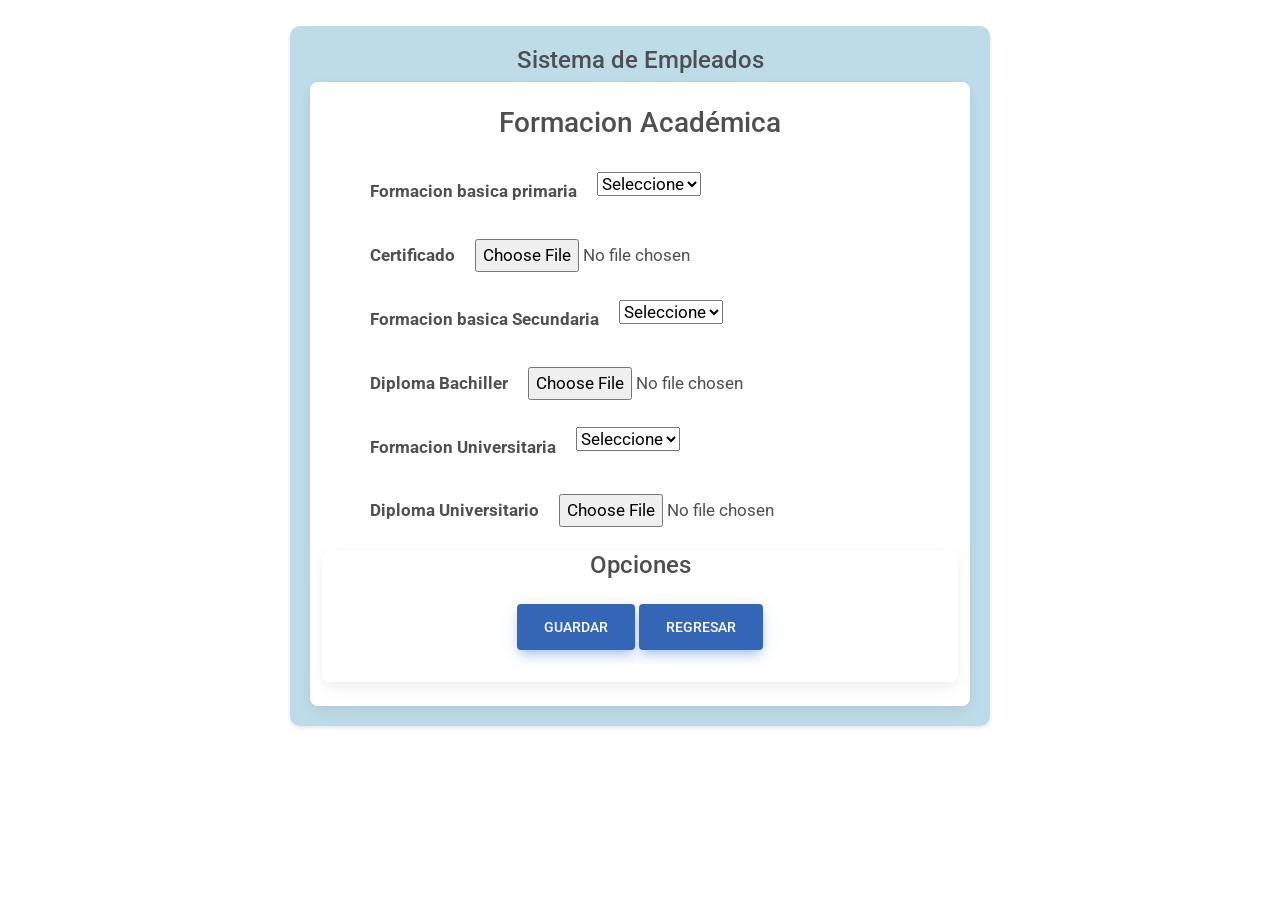
==== Opcion1.html @ c6060c4d "opcion 2 @lucho" ====
<!DOCTYPE html>
<html lang="en">
  <head>
    <meta charset="UTF-8" />
    <meta name="viewport" content="width=device-width, initial-scale=1, shrink-to-fit=no" />
    <meta http-equiv="x-ua-compatible" content="ie=edge" />
    <title>Opcion 1</title>
    <!-- MDB icon -->
    <link rel="icon" href="img/mdb-favicon.ico" type="image/x-icon" />
    <!-- Font Awesome -->
    <link
      rel="stylesheet"
      href="https://cdnjs.cloudflare.com/ajax/libs/font-awesome/6.0.0/css/all.min.css"
    />
    <!-- Google Fonts Roboto -->
    <link
      rel="stylesheet"
      href="https://fonts.googleapis.com/css2?family=Roboto:wght@300;400;500;700;900&display=swap"
    />
    <!-- MDB -->
    <link rel="stylesheet" href="css/mdb.min.css" />
    <link rel="stylesheet" href="css/style.css">
  </head>
  <body>
    <br>
    <div class="area container">
      <h4 align="center">Sistema de Empleados</h4>
      <div class="card">
        <div class="card-body">
          <div class="row">
            <h3 align="center">Formacion Académica </h3>
            <!--***********************************-->
            <div class="col-sm-12">
              <div class="container-fluid">
                <div class="card-body tamaño">
                      <!--Muestra los imput-->
                      
                      <div class="form-group">
                        <label for="exampleFormControlSelect1">Formacion basica primaria</label>
                        <select class="custom-select custom-select-lg mb-3">
                          <option selected>Seleccione </option>
                          <option value="1">Si</option>
                          <option value="2">No</option> 
                        </select>
                      </div>
                      <br>
                      <form>
                        <div class="form-group">
                          <label for="exampleFormControlFile1">Certificado</label>
                          <input type="file" class="form-control-file" id="bachillerato">
                        </div>
                      </form>
                      <br>
                      <div class="form-group">
                        <label for="exampleFormControlSelect1">Formacion basica Secundaria</label>
                        <select class="custom-select custom-select-lg mb-3">
                          <option selected>Seleccione </option>
                          <option value="1">Si</option>
                          <option value="2">No</option> 
                        </select>
                      </div>
                      <br>
                      <form>
                        <div class="form-group">
                          <label for="exampleFormControlFile1">Diploma Bachiller</label>
                          <input type="file" class="form-control-file" id="exampleFormControlFile1">
                        </div>
                      </form>
                      <br>
                      <div class="form-group">
                        <label for="exampleFormControlSelect1">Formacion Universitaria</label>
                        <select class="custom-select custom-select-lg mb-3">
                          <option selected>Seleccione </option>
                          <option value="1">Si</option>
                          <option value="2">No</option> 
                        </select>
                      </div>
                      <br>
                      <form>
                        <div class="form-group">
                          <label for="exampleFormControlFile1">Diploma Universitario</label>
                          <input type="file" class="form-control-file" id="exampleFormControlFile1">
                        </div>
                      </form>

                      
                </div>
              </div>
            </div>
            <!--***********************************-->
            
          <!--***********************************-->
          <br>
          
          <!--***********************************-->
          <br>
         
          <br>

          <div class="card">
            <h4 align="center">Opciones</p>
            <div class="card-body tamaño" align="center">
              <p>
                <a href="#" class="btn btn-primary btn-lg active" role="button" aria-pressed="true">Guardar</a>
                <a href="index.html" class="btn btn-primary btn-lg active" role="button" aria-pressed="true">Regresar</a>
                 
              </p>
            </div>
          </div>

        

        </div>
      </div>
    </div>

    

    <!-- MDB -->
    <script type="text/javascript" src="js/mdb.min.js"></script>
    <!-- Custom scripts -->
    <script type="text/javascript"></script>
  </body>
</html>
---- css/style.css ----
.area {
    width: 700px; /* Tamaño específico de la tarjeta */
    background-color: #bedce7;
    padding: 20px;
    border-radius: 10px;
    box-shadow: 0 2px 4px rgba(0, 0, 0, 0.1);
  }

  .area h3 {
    margin-top: 0;
  }

  .area p {
    margin-bottom: 0;
  }
  #cardsecundario {
    background-color: rgb(255, 255, 255);
  }

  /* Tamaño de imput */
  #nombre, #apellido{
    width: 250px; 
  }
  #sexo {
    width: 50px; 
  }
  #nacimiento, #ingreso{
    width: 120px; 
  }


  /*Escritura en una sola linea */
  .form-group {
    display: flex;
    align-items: center;
  }
  .form-group label {
    margin-right: 20px;
  }
  .form-group button{  
    height: 25px;
    font-size: 10px;
  }


  /*Ajustar el tamaño de la imagen*/
  .card-body img {
    width: 100%; /* Hace que la imagen ocupe el 100% del ancho del card */
    height: auto; /* Permite que la altura se ajuste automáticamente según el aspecto de la imagen */
    display: block; /* Elimina cualquier espacio adicional debajo de la imagen */
  }

  /* Ajuste de tamaños de letra */
  .tamaño{
    font-size: 17px;
    font-weight: bold;
  }

  .btn:hover {
    background-color: rgb(85, 224, 224); /* Cambia el color de fondo al gris al pasar el mouse por encima */
  }

  .form-control {
    height: 25px; /* Ajusta la altura según tus necesidades */
  }
  .form-control[type="date"] {
    font-size: 13px; /* Ajusta el tamaño de la letra según tus necesidades */
    font-family: Arial, sans-serif; /* Ajusta la fuente según tus necesidades */
  }

  .form-control [type="select"] {
    font-size: 10px; /* Ajusta el tamaño de la letra según tus necesidades */
    font-family: Arial, sans-serif; /* Ajusta la fuente según tus necesidades */
    
  }
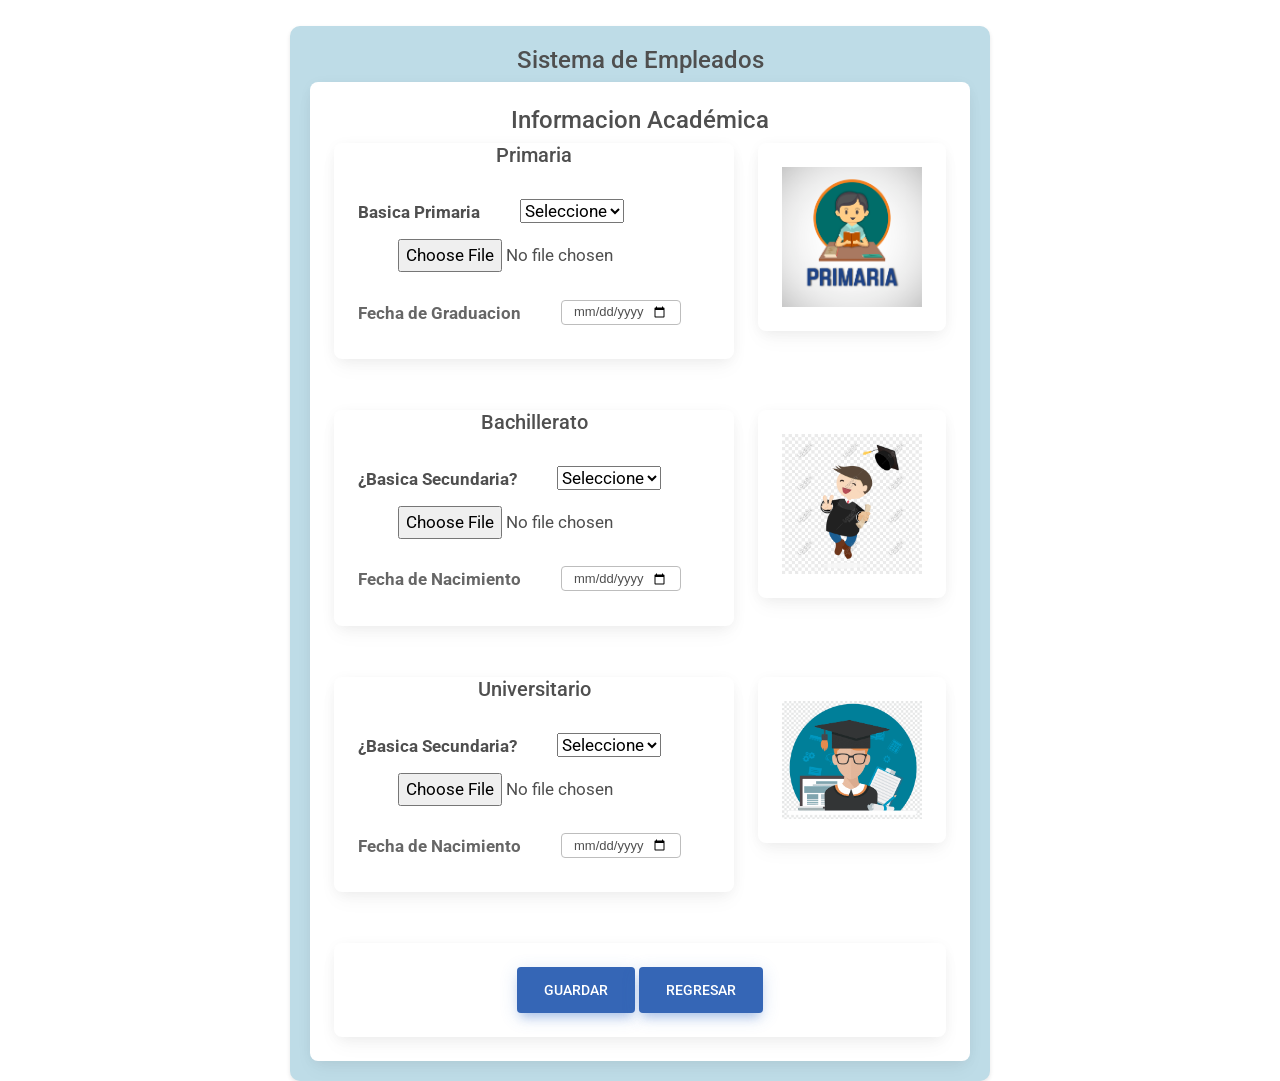
==== commit bc172ae2: "opcion 1 diseño de interfaz  @lucho" ====
--- a/Opcion1.html
+++ b/Opcion1.html
@@ -22,85 +22,135 @@
     <link rel="stylesheet" href="css/style.css">
   </head>
   <body>
+ 
     <br>
     <div class="area container">
       <h4 align="center">Sistema de Empleados</h4>
       <div class="card">
         <div class="card-body">
           <div class="row">
-            <h3 align="center">Formacion Académica </h3>
-            <!--***********************************-->
-            <div class="col-sm-12">
-              <div class="container-fluid">
+            <h4 align="center">Informacion Académica </h4>
+            <div class="col-sm-8">             
+              <div class="card">
+                <h5 align="center">Primaria </h5>
                 <div class="card-body tamaño">
-                      <!--Muestra los imput-->
-                      
                       <div class="form-group">
-                        <label for="exampleFormControlSelect1">Formacion basica primaria</label>
+                        <label for="exampleFormControlSelect1">Basica Primaria</label>
                         <select class="custom-select custom-select-lg mb-3">
                           <option selected>Seleccione </option>
                           <option value="1">Si</option>
                           <option value="2">No</option> 
                         </select>
                       </div>
-                      <br>
-                      <form>
                         <div class="form-group">
-                          <label for="exampleFormControlFile1">Certificado</label>
-                          <input type="file" class="form-control-file" id="bachillerato">
-                        </div>
-                      </form>
+                        <label for="exampleFormControlFile1"></label>
+                        <input type="file" class="form-control-file" id="exampleFormControlFile1">
+                      </div>
                       <br>
                       <div class="form-group">
-                        <label for="exampleFormControlSelect1">Formacion basica Secundaria</label>
+                        <label class="form-label">Fecha de Graduacion</label>
+                        <input type="date" id="nacimiento" class="form-control custom-input " />
+                      </div>
+                      
+                     
+                </div>
+              </div>
+            </div>
+            <div class="col-sm-4">
+              <div class="card">
+                <div class="card-body">
+                  <img src="img/Icono-Primaria_Mesa-de-trabajo-1.jpg" alt="">
+                </div>
+              </div>
+            </div>
+          </div>
+          <!--***********************************-->
+          <div class="row">
+          
+            <div class="col-sm-8"> 
+              <br>  
+              <br>          
+              <div class="card">
+                <h5 align="center">Bachillerato </h5>
+                <div class="card-body tamaño">
+                      <div class="form-group">
+                        <label for="exampleFormControlSelect1">¿Basica Secundaria?</label>
                         <select class="custom-select custom-select-lg mb-3">
                           <option selected>Seleccione </option>
                           <option value="1">Si</option>
                           <option value="2">No</option> 
                         </select>
                       </div>
-                      <br>
-                      <form>
-                        <div class="form-group">
-                          <label for="exampleFormControlFile1">Diploma Bachiller</label>
-                          <input type="file" class="form-control-file" id="exampleFormControlFile1">
-                        </div>
-                      </form>
+                        <div class="form-group"  >
+                        <label for="exampleFormControlFile1"></label>
+                        <input type="file" class="form-control-file" id="exampleFormControlFile1">
+                      </div>
                       <br>
                       <div class="form-group">
-                        <label for="exampleFormControlSelect1">Formacion Universitaria</label>
+                        <label class="form-label">Fecha de Nacimiento</label>
+                        <input type="date" id="nacimiento" class="form-control custom-input " />
+                      </div>
+                      
+                     
+                </div>
+              </div>
+            </div>
+            <div class="col-sm-4">
+              <br>
+              <br>
+              
+              <div class="card">
+                <div class="card-body">
+                  <img src="img/1cd89105aff262eeaf6dae60607762f7.png_wh860.png" alt="">
+                </div>
+              </div>
+            </div>
+          </div>
+          <!--***********************************-->
+          <div class="row">
+          
+            <div class="col-sm-8"> 
+              <br> 
+              <br>           
+              <div class="card">
+                <h5 align="center">Universitario </h5>
+                <div class="card-body tamaño">
+                      <div class="form-group">
+                        <label for="exampleFormControlSelect1">¿Basica Secundaria?</label>
                         <select class="custom-select custom-select-lg mb-3">
                           <option selected>Seleccione </option>
                           <option value="1">Si</option>
                           <option value="2">No</option> 
                         </select>
                       </div>
+                        <div class="form-group"  >
+                        <label for="exampleFormControlFile1"></label>
+                        <input type="file" class="form-control-file" id="exampleFormControlFile1">
+                      </div>
                       <br>
-                      <form>
-                        <div class="form-group">
-                          <label for="exampleFormControlFile1">Diploma Universitario</label>
-                          <input type="file" class="form-control-file" id="exampleFormControlFile1">
-                        </div>
-                      </form>
-
+                      <div class="form-group">
+                        <label class="form-label">Fecha de Nacimiento</label>
+                        <input type="date" id="nacimiento" class="form-control custom-input " />
+                      </div>
                       
+                     
                 </div>
               </div>
             </div>
-            <!--***********************************-->
-            
-          <!--***********************************-->
-          <br>
-          
-          <!--***********************************-->
-          <br>
-         
-          <br>
-
-          <div class="card">
-            <h4 align="center">Opciones</p>
+            <div class="col-sm-4">
+              <br> <br>
+              <div class="card">
+                <div class="card-body">
+                  <img src="img/universidad.png" alt="">
+                </div>
+              </div>
+            </div>
+          </div>
+           <!-- Fin informacion academica  -->
+            <br><br>
+           <div class="card">   
             <div class="card-body tamaño" align="center">
-              <p>
+              <p> 
                 <a href="#" class="btn btn-primary btn-lg active" role="button" aria-pressed="true">Guardar</a>
                 <a href="index.html" class="btn btn-primary btn-lg active" role="button" aria-pressed="true">Regresar</a>
                  
@@ -108,12 +158,9 @@
             </div>
           </div>
 
-        
-
         </div>
       </div>
     </div>
-
     
 
     <!-- MDB -->
--- a/css/style.css
+++ b/css/style.css
@@ -32,10 +32,10 @@
   /*Escritura en una sola linea */
   .form-group {
     display: flex;
-    align-items: center;
+    align-items: rigth;
   }
   .form-group label {
-    margin-right: 20px;
+    margin-right: 40px;
   }
   .form-group button{  
     height: 25px;
@@ -57,7 +57,7 @@
   }
 
   .btn:hover {
-    background-color: rgb(85, 224, 224); /* Cambia el color de fondo al gris al pasar el mouse por encima */
+    background-color: rgb(30, 233, 233); /* Cambia el color de fondo al gris al pasar el mouse por encima */
   }
 
   .form-control {
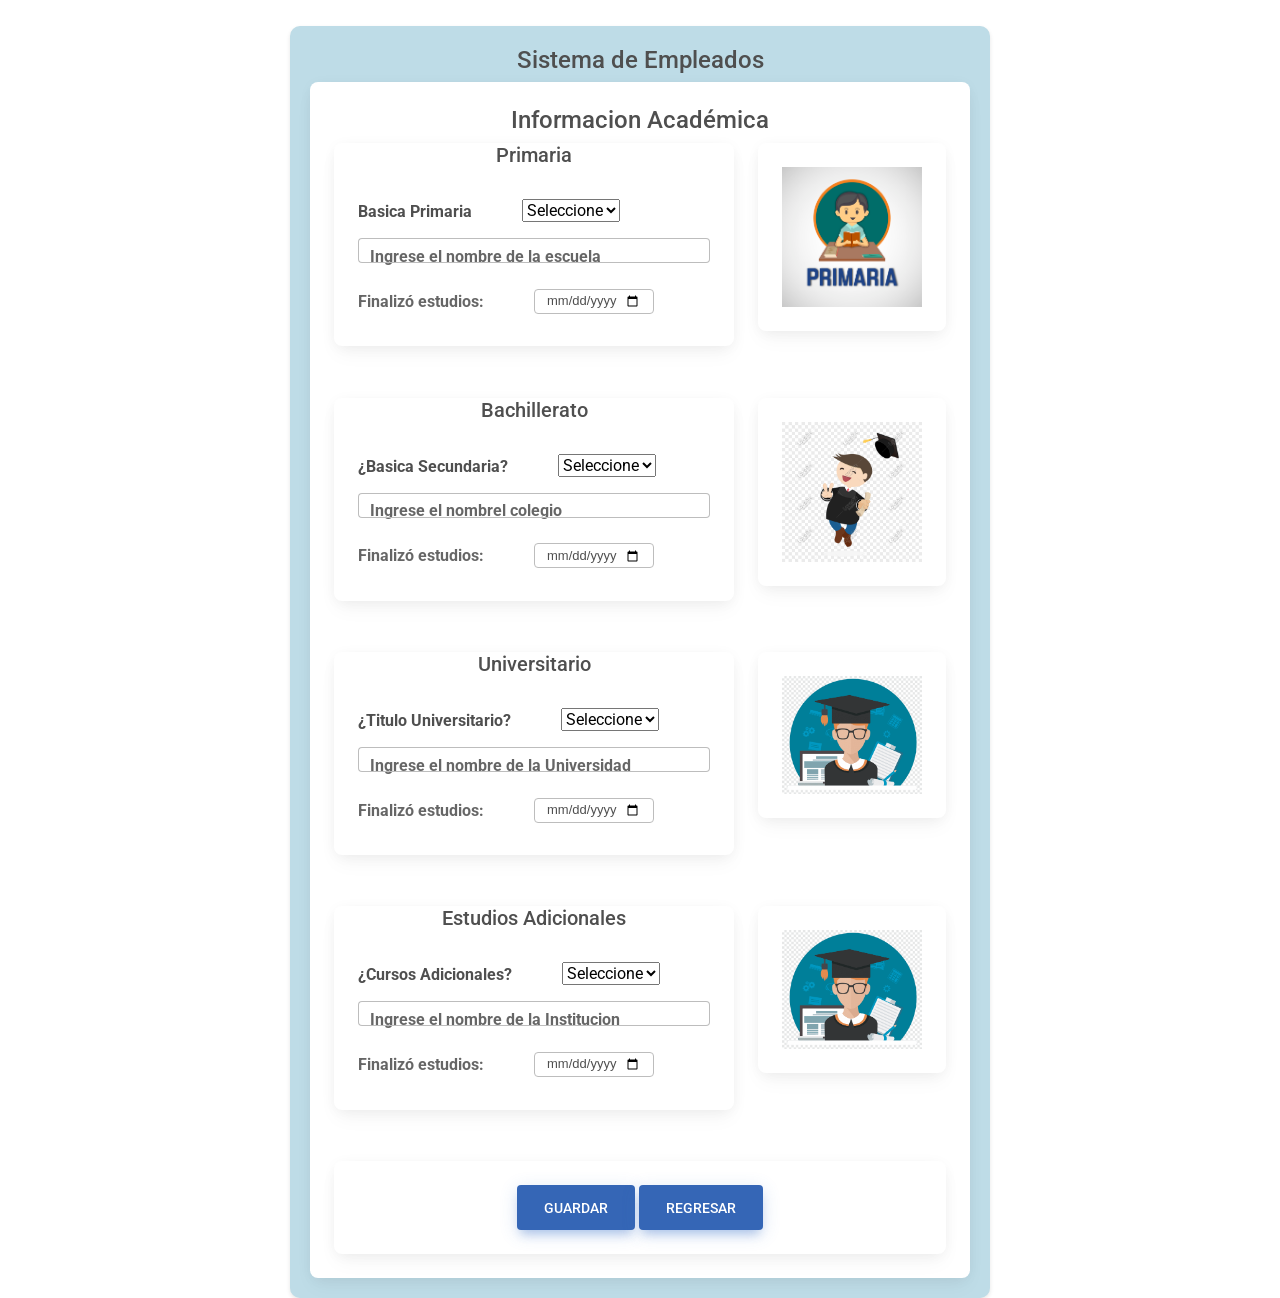
==== commit 971cf4b1: "opcion 2 juego raya  @lucho" ====
--- a/Opcion1.html
+++ b/Opcion1.html
@@ -24,14 +24,14 @@
   <body>
  
     <br>
-    <div class="area container">
+    <div class="area container" >
       <h4 align="center">Sistema de Empleados</h4>
       <div class="card">
         <div class="card-body">
           <div class="row">
             <h4 align="center">Informacion Académica </h4>
-            <div class="col-sm-8">             
-              <div class="card">
+            <div class="col-sm-8" >             
+              <div class="card" >
                 <h5 align="center">Primaria </h5>
                 <div class="card-body tamaño">
                       <div class="form-group">
@@ -42,13 +42,13 @@
                           <option value="2">No</option> 
                         </select>
                       </div>
-                        <div class="form-group">
-                        <label for="exampleFormControlFile1"></label>
-                        <input type="file" class="form-control-file" id="exampleFormControlFile1">
-                      </div>
-                      <br>
-                      <div class="form-group">
-                        <label class="form-label">Fecha de Graduacion</label>
+                      <div class="form-outline">                       
+                        <input type="text" id="typeText" class="form-control" />                       
+                        <label class="form-label" for="typeText">Ingrese el nombre de la escuela</label>
+                      </div>
+                      <br>
+                      <div class="form-group">
+                        <label class="form-label">Finalizó estudios:</label>
                         <input type="date" id="nacimiento" class="form-control custom-input " />
                       </div>
                       
@@ -81,13 +81,13 @@
                           <option value="2">No</option> 
                         </select>
                       </div>
-                        <div class="form-group"  >
-                        <label for="exampleFormControlFile1"></label>
-                        <input type="file" class="form-control-file" id="exampleFormControlFile1">
-                      </div>
-                      <br>
-                      <div class="form-group">
-                        <label class="form-label">Fecha de Nacimiento</label>
+                      <div class="form-outline">                       
+                        <input type="text" id="typeText" class="form-control" />                       
+                        <label class="form-label" for="typeText">Ingrese el nombrel colegio</label>
+                      </div>
+                      <br>
+                      <div class="form-group">
+                        <label class="form-label">Finalizó estudios:</label>
                         <input type="date" id="nacimiento" class="form-control custom-input " />
                       </div>
                       
@@ -116,20 +116,61 @@
                 <h5 align="center">Universitario </h5>
                 <div class="card-body tamaño">
                       <div class="form-group">
-                        <label for="exampleFormControlSelect1">¿Basica Secundaria?</label>
-                        <select class="custom-select custom-select-lg mb-3">
-                          <option selected>Seleccione </option>
-                          <option value="1">Si</option>
-                          <option value="2">No</option> 
-                        </select>
-                      </div>
-                        <div class="form-group"  >
-                        <label for="exampleFormControlFile1"></label>
-                        <input type="file" class="form-control-file" id="exampleFormControlFile1">
-                      </div>
-                      <br>
-                      <div class="form-group">
-                        <label class="form-label">Fecha de Nacimiento</label>
+                        <label for="exampleFormControlSelect1">¿Titulo Universitario?</label>
+                        <select class="custom-select custom-select-lg mb-3">
+                          <option selected>Seleccione </option>
+                          <option value="1">Si</option>
+                          <option value="2">No</option> 
+                        </select>
+                      </div>
+                      <div class="form-outline">                       
+                        <input type="text" id="typeText" class="form-control" />                       
+                        <label class="form-label" for="typeText">Ingrese el nombre de la Universidad</label>
+                      </div>
+                      <br>
+                      <div class="form-group">
+                        <label class="form-label">Finalizó estudios:</label>
+                        <input type="date" id="nacimiento" class="form-control custom-input " />
+                      </div>
+                      
+                     
+                </div>
+              </div>
+            </div>
+            <div class="col-sm-4">
+              <br> <br>
+              <div class="card">
+                <div class="card-body">
+                  <img src="img/universidad.png" alt="">
+                </div>
+              </div>
+            </div>
+          </div>
+
+          <!--***********************************-->
+          <div class="row">
+          
+            <div class="col-sm-8"> 
+              <br> 
+              <br>           
+              <div class="card">
+                <h5 align="center">Estudios Adicionales </h5>
+                <div class="card-body tamaño">
+                      <div class="form-group">
+                        <label for="exampleFormControlSelect1">¿Cursos Adicionales?</label>
+                        <select class="custom-select custom-select-lg mb-3">
+                          <option selected>Seleccione </option>
+                          <option value="1">Si</option>
+                          <option value="2">No</option> 
+                        </select>
+                      </div>
+                      <div class="form-outline">                       
+                        <input type="text" id="typeText" class="form-control" />                       
+                        <label class="form-label" for="typeText">Ingrese el nombre de la Institucion</label>
+                      </div>
+                      <br>
+                      <div class="form-group">
+                        <label class="form-label">Finalizó estudios:</label>
                         <input type="date" id="nacimiento" class="form-control custom-input " />
                       </div>
                       
--- a/css/style.css
+++ b/css/style.css
@@ -35,7 +35,7 @@
     align-items: rigth;
   }
   .form-group label {
-    margin-right: 40px;
+    margin-right: 50px;
   }
   .form-group button{  
     height: 25px;
@@ -52,7 +52,7 @@
 
   /* Ajuste de tamaños de letra */
   .tamaño{
-    font-size: 17px;
+    font-size: 16px;
     font-weight: bold;
   }
 
@@ -73,3 +73,4 @@
     font-family: Arial, sans-serif; /* Ajusta la fuente según tus necesidades */
     
   }
+  
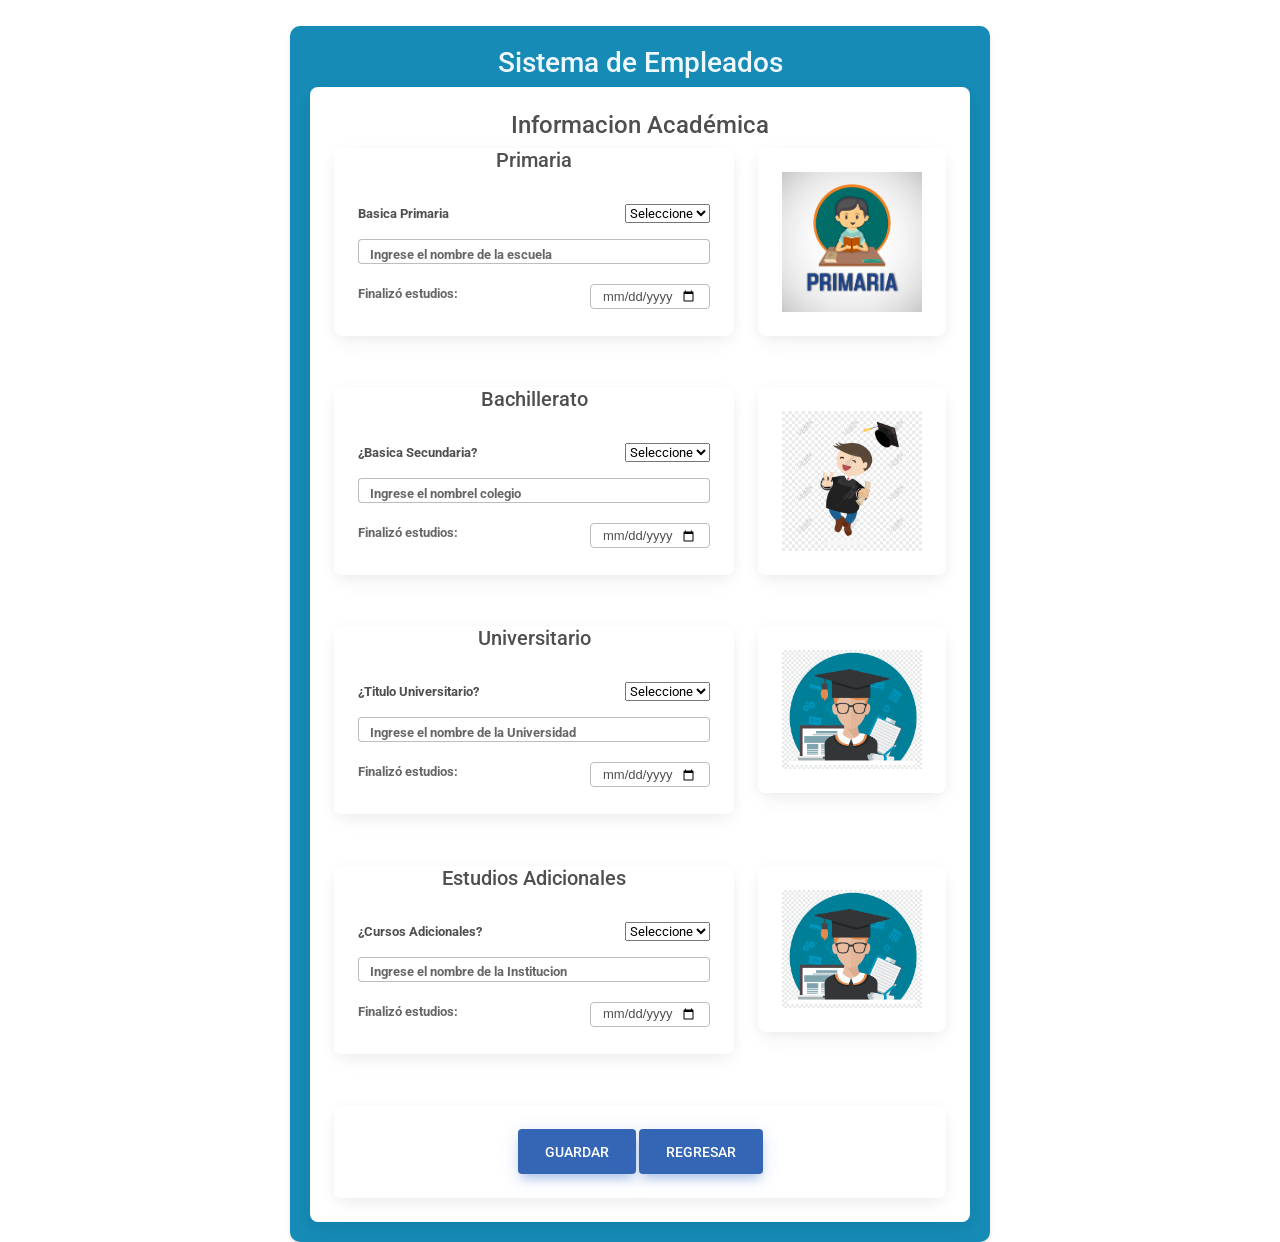
==== commit 42a02796: "Agregacion de Estilo y Diseño @nixon" ====
--- a/Opcion1.html
+++ b/Opcion1.html
@@ -4,9 +4,9 @@
     <meta charset="UTF-8" />
     <meta name="viewport" content="width=device-width, initial-scale=1, shrink-to-fit=no" />
     <meta http-equiv="x-ua-compatible" content="ie=edge" />
-    <title>Opcion 1</title>
+    <title>Estudios Adicionales</title>
     <!-- MDB icon -->
-    <link rel="icon" href="img/mdb-favicon.ico" type="image/x-icon" />
+    <link rel="icon" href="https://img.freepik.com/vector-premium/icono-circulo-usuario-anonimo-ilustracion-vector-estilo-plano-sombra_520826-1931.jpg" type="image/x-icon" />
     <!-- Font Awesome -->
     <link
       rel="stylesheet"
@@ -25,7 +25,7 @@
  
     <br>
     <div class="area container" >
-      <h4 align="center">Sistema de Empleados</h4>
+      <h3 align="center">Sistema de Empleados</h3>
       <div class="card">
         <div class="card-body">
           <div class="row">
--- a/css/style.css
+++ b/css/style.css
@@ -1,6 +1,6 @@
 .area {
     width: 700px; /* Tamaño específico de la tarjeta */
-    background-color: #bedce7;
+    background-color: #168bb5;
     padding: 20px;
     border-radius: 10px;
     box-shadow: 0 2px 4px rgba(0, 0, 0, 0.1);
@@ -8,16 +8,23 @@
 
   .area h3 {
     margin-top: 0;
+    color: aliceblue;
   }
 
   .area p {
     margin-bottom: 0;
   }
-  #cardsecundario {
-    background-color: rgb(255, 255, 255);
+  
+  body {
+    background-image: url("https://periodico.udenar.edu.co/wp-content/uploads/2020/07/estudiantes-udenar-ipiales-.jpeg");
+    background-repeat: no-repeat;
+    background-size: cover;
+  }
+  .areaDos{
+    background-color: #deeaee;
   }
 
-  /* Tamaño de imput */
+  /* Tamaño de imput largo */
   #nombre, #apellido{
     width: 250px; 
   }
@@ -29,18 +36,7 @@
   }
 
 
-  /*Escritura en una sola linea */
-  .form-group {
-    display: flex;
-    align-items: rigth;
-  }
-  .form-group label {
-    margin-right: 50px;
-  }
-  .form-group button{  
-    height: 25px;
-    font-size: 10px;
-  }
+  
 
 
   /*Ajustar el tamaño de la imagen*/
@@ -50,27 +46,78 @@
     display: block; /* Elimina cualquier espacio adicional debajo de la imagen */
   }
 
-  /* Ajuste de tamaños de letra */
+
+  /* Ajuste de tamaños de letra general */
   .tamaño{
-    font-size: 16px;
+    font-size: 12.5px;
     font-weight: bold;
   }
-
-  .btn:hover {
-    background-color: rgb(30, 233, 233); /* Cambia el color de fondo al gris al pasar el mouse por encima */
-  }
-
-  .form-control {
-    height: 25px; /* Ajusta la altura según tus necesidades */
+  #nombre,#apellido,#salario{/*ajuste de tamaño letra interna imput*/
+    font-size: 13px;
   }
   .form-control[type="date"] {
     font-size: 13px; /* Ajusta el tamaño de la letra según tus necesidades */
     font-family: Arial, sans-serif; /* Ajusta la fuente según tus necesidades */
   }
-
   .form-control [type="select"] {
     font-size: 10px; /* Ajusta el tamaño de la letra según tus necesidades */
     font-family: Arial, sans-serif; /* Ajusta la fuente según tus necesidades */
     
   }
+
+  /* EFECTOS */
+  .btn:hover {
+    background-color: rgb(17, 155, 155); /* Cambia el color de fondo al gris al pasar el mouse por encima */
+  }
+
   
+  /*AJUSTES DE IMPUT*/
+  .form-control {
+    height: 25px; /* Ajusta la altura según tus necesidades */
+  }
+  .form-group {/*Escritura en una sola linea */
+    display: flex;
+    align-items: rigth;
+  }
+  .form-group label { /*ajuste de espacio entre label e input*/
+    margin-right: auto;
+  }
+  #mostraredad,#mostrarantiguedad,#mostrarprestaciones{/*Ajustar el tamaño del imput de Calculos*/
+    width: 250px;
+    text-align: left;
+  }
+ 
+
+
+  /*BOTONES*/
+  .form-group button{ /*ajuste de tamaño de letra y boton de btn calcular*/ 
+    height: 25px;
+    font-size: 10px;
+    width: auto;
+  }
+  #calcula_edad{
+    margin-right: 80px;
+  }
+  #calcula_antuguedad{
+    margin-right: 45px;
+  }
+  #calcula_prestaciones{
+    margin-right: 35px;
+  }
+  
+
+
+  /*MODIFICACION DE CARDS*/
+  #cards-salario {
+    display: flex;
+    align-items: center;
+    gap: 10px;
+  }
+
+
+
+
+  
+
+  
+  
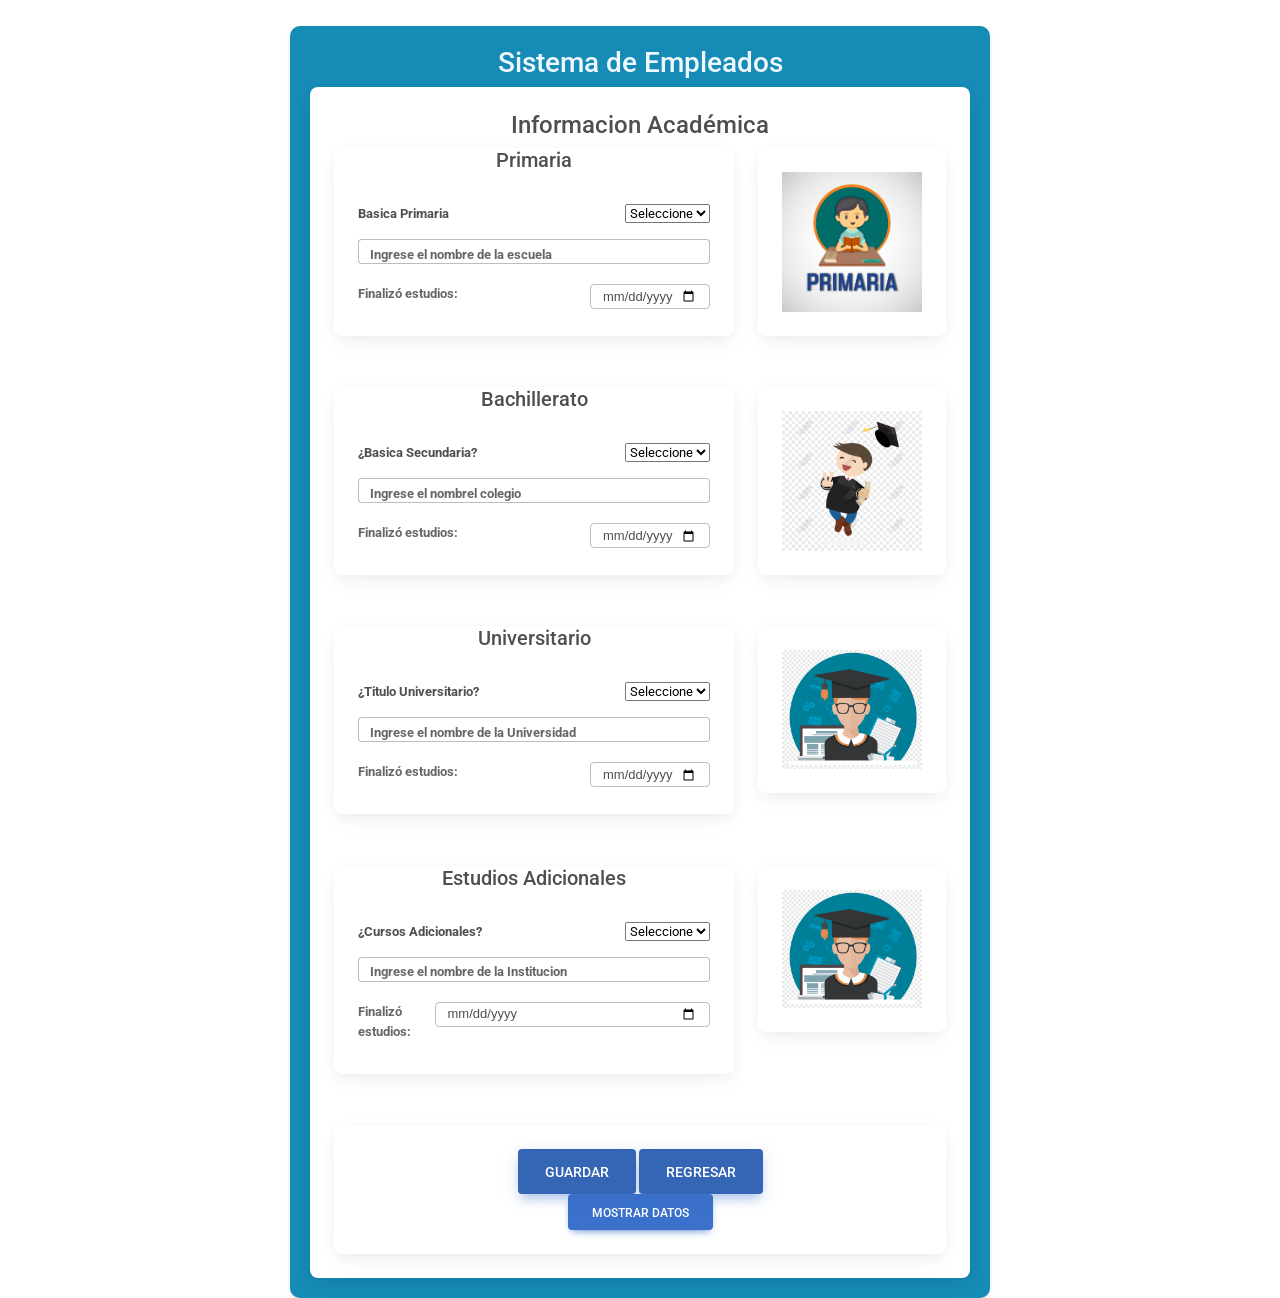
==== commit 5417a89e: "Cambios de Diseño @nixon" ====
--- a/Opcion1.html
+++ b/Opcion1.html
@@ -158,20 +158,20 @@
                 <div class="card-body tamaño">
                       <div class="form-group">
                         <label for="exampleFormControlSelect1">¿Cursos Adicionales?</label>
-                        <select class="custom-select custom-select-lg mb-3">
-                          <option selected>Seleccione </option>
-                          <option value="1">Si</option>
-                          <option value="2">No</option> 
-                        </select>
-                      </div>
-                      <div class="form-outline">                       
-                        <input type="text" id="typeText" class="form-control" />                       
+                        <select class="custom-select custom-select-lg mb-3" id="cursoAdicional">
+                          <option selected>Seleccione </option>
+                          <option value="1">Si</option>
+                          <option value="2">No</option> 
+                        </select>
+                      </div>
+                      <div class="form-outline">                       
+                        <input type="text" id="adicionalNomInsti" class="form-control" />                       
                         <label class="form-label" for="typeText">Ingrese el nombre de la Institucion</label>
                       </div>
                       <br>
                       <div class="form-group">
                         <label class="form-label">Finalizó estudios:</label>
-                        <input type="date" id="nacimiento" class="form-control custom-input " />
+                        <input type="date" id="adicionalFinEstudio" class="form-control custom-input " />
                       </div>
                       
                      
@@ -194,7 +194,7 @@
               <p> 
                 <a href="#" class="btn btn-primary btn-lg active" role="button" aria-pressed="true">Guardar</a>
                 <a href="index.html" class="btn btn-primary btn-lg active" role="button" aria-pressed="true">Regresar</a>
-                 
+                <button onclick="mostrarDatos()" class="btn btn-primary form-group" id="" type="button"> Mostrar Datos</button>
               </p>
             </div>
           </div>
@@ -208,5 +208,6 @@
     <script type="text/javascript" src="js/mdb.min.js"></script>
     <!-- Custom scripts -->
     <script type="text/javascript"></script>
+    <script src="js/funciones.js"></script>
   </body>
 </html>
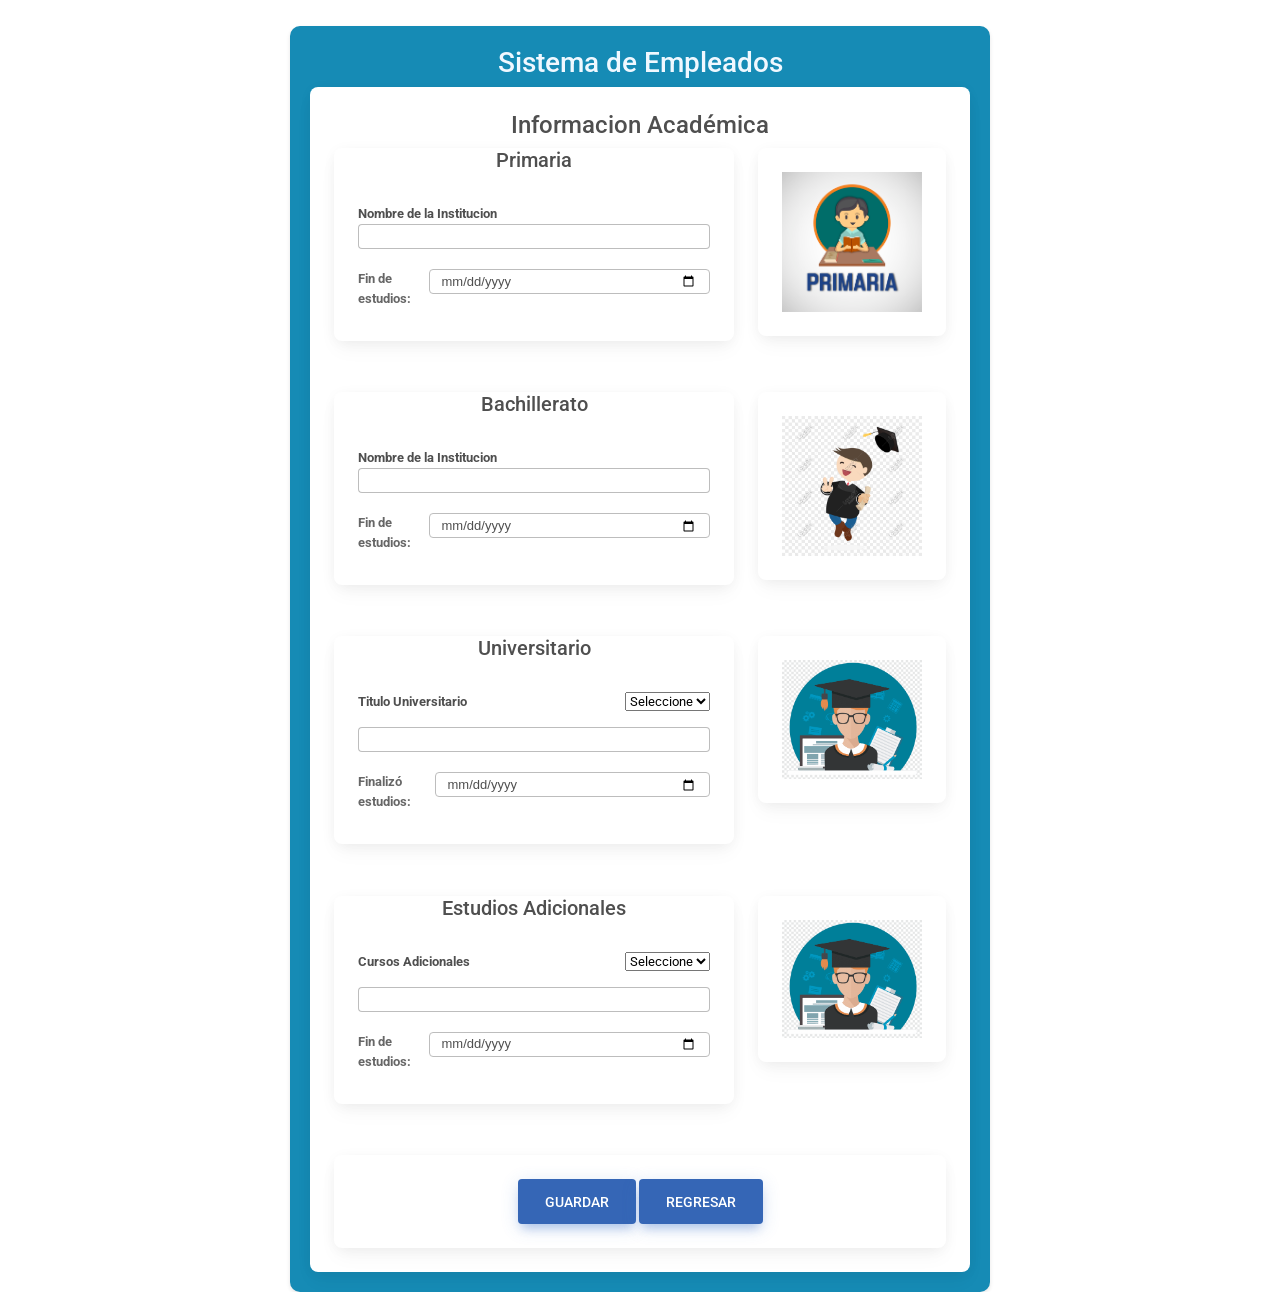
==== commit 5e8ea593: "Mostrar campos de Opcion1 @nixon" ====
--- a/Opcion1.html
+++ b/Opcion1.html
@@ -34,23 +34,17 @@
               <div class="card" >
                 <h5 align="center">Primaria </h5>
                 <div class="card-body tamaño">
-                      <div class="form-group">
-                        <label for="exampleFormControlSelect1">Basica Primaria</label>
-                        <select class="custom-select custom-select-lg mb-3">
-                          <option selected>Seleccione </option>
-                          <option value="1">Si</option>
-                          <option value="2">No</option> 
-                        </select>
-                      </div>
-                      <div class="form-outline">                       
-                        <input type="text" id="typeText" class="form-control" />                       
-                        <label class="form-label" for="typeText">Ingrese el nombre de la escuela</label>
-                      </div>
-                      <br>
-                      <div class="form-group">
-                        <label class="form-label">Finalizó estudios:</label>
-                        <input type="date" id="nacimiento" class="form-control custom-input " />
-                      </div>
+                  <div class="form-group">
+                    <label for="exampleFormControlSelect1">Nombre de la Institucion</label><br>
+                  </div>
+                  <div class="form-outline">                       
+                    <input type="text" id="nomPriInstitucion" class="form-control" />                       
+                  </div>
+                  <br>
+                  <div class="form-group">
+                    <label class="form-label">Fin de estudios:</label>
+                    <input type="date" id="fechaPriInstitucion" class="form-control custom-input " />
+                  </div>
                       
                      
                 </div>
@@ -74,21 +68,15 @@
                 <h5 align="center">Bachillerato </h5>
                 <div class="card-body tamaño">
                       <div class="form-group">
-                        <label for="exampleFormControlSelect1">¿Basica Secundaria?</label>
-                        <select class="custom-select custom-select-lg mb-3">
-                          <option selected>Seleccione </option>
-                          <option value="1">Si</option>
-                          <option value="2">No</option> 
-                        </select>
+                        <label for="exampleFormControlSelect1">Nombre de la Institucion</label><br>
                       </div>
                       <div class="form-outline">                       
-                        <input type="text" id="typeText" class="form-control" />                       
-                        <label class="form-label" for="typeText">Ingrese el nombrel colegio</label>
+                        <input type="text" id="nomSecuInstitucion" class="form-control" />                       
                       </div>
                       <br>
                       <div class="form-group">
-                        <label class="form-label">Finalizó estudios:</label>
-                        <input type="date" id="nacimiento" class="form-control custom-input " />
+                        <label class="form-label">Fin de estudios:</label>
+                        <input type="date" id="fechaSecuInstitucion" class="form-control custom-input " />
                       </div>
                       
                      
@@ -116,21 +104,20 @@
                 <h5 align="center">Universitario </h5>
                 <div class="card-body tamaño">
                       <div class="form-group">
-                        <label for="exampleFormControlSelect1">¿Titulo Universitario?</label>
-                        <select class="custom-select custom-select-lg mb-3">
+                        <label for="exampleFormControlSelect1">Titulo Universitario</label>
+                        <select class="custom-select custom-select-lg mb-3" id="tituloUniversitario">
                           <option selected>Seleccione </option>
                           <option value="1">Si</option>
                           <option value="2">No</option> 
                         </select>
                       </div>
                       <div class="form-outline">                       
-                        <input type="text" id="typeText" class="form-control" />                       
-                        <label class="form-label" for="typeText">Ingrese el nombre de la Universidad</label>
+                        <input type="text" id="nomTituloUniversitaro" class="form-control" />                       
                       </div>
                       <br>
                       <div class="form-group">
                         <label class="form-label">Finalizó estudios:</label>
-                        <input type="date" id="nacimiento" class="form-control custom-input " />
+                        <input type="date" id="fehaTituloUniversitario" class="form-control custom-input " />
                       </div>
                       
                      
@@ -157,7 +144,7 @@
                 <h5 align="center">Estudios Adicionales </h5>
                 <div class="card-body tamaño">
                       <div class="form-group">
-                        <label for="exampleFormControlSelect1">¿Cursos Adicionales?</label>
+                        <label for="exampleFormControlSelect1">Cursos Adicionales</label>
                         <select class="custom-select custom-select-lg mb-3" id="cursoAdicional">
                           <option selected>Seleccione </option>
                           <option value="1">Si</option>
@@ -166,11 +153,10 @@
                       </div>
                       <div class="form-outline">                       
                         <input type="text" id="adicionalNomInsti" class="form-control" />                       
-                        <label class="form-label" for="typeText">Ingrese el nombre de la Institucion</label>
                       </div>
                       <br>
                       <div class="form-group">
-                        <label class="form-label">Finalizó estudios:</label>
+                        <label class="form-label">Fin de estudios:</label>
                         <input type="date" id="adicionalFinEstudio" class="form-control custom-input " />
                       </div>
                       
@@ -192,9 +178,8 @@
            <div class="card">   
             <div class="card-body tamaño" align="center">
               <p> 
-                <a href="#" class="btn btn-primary btn-lg active" role="button" aria-pressed="true">Guardar</a>
+                <a href="#" onclick="mostrarDatos()" class="btn btn-primary btn-lg active" role="button" aria-pressed="true">Guardar</a>
                 <a href="index.html" class="btn btn-primary btn-lg active" role="button" aria-pressed="true">Regresar</a>
-                <button onclick="mostrarDatos()" class="btn btn-primary form-group" id="" type="button"> Mostrar Datos</button>
               </p>
             </div>
           </div>
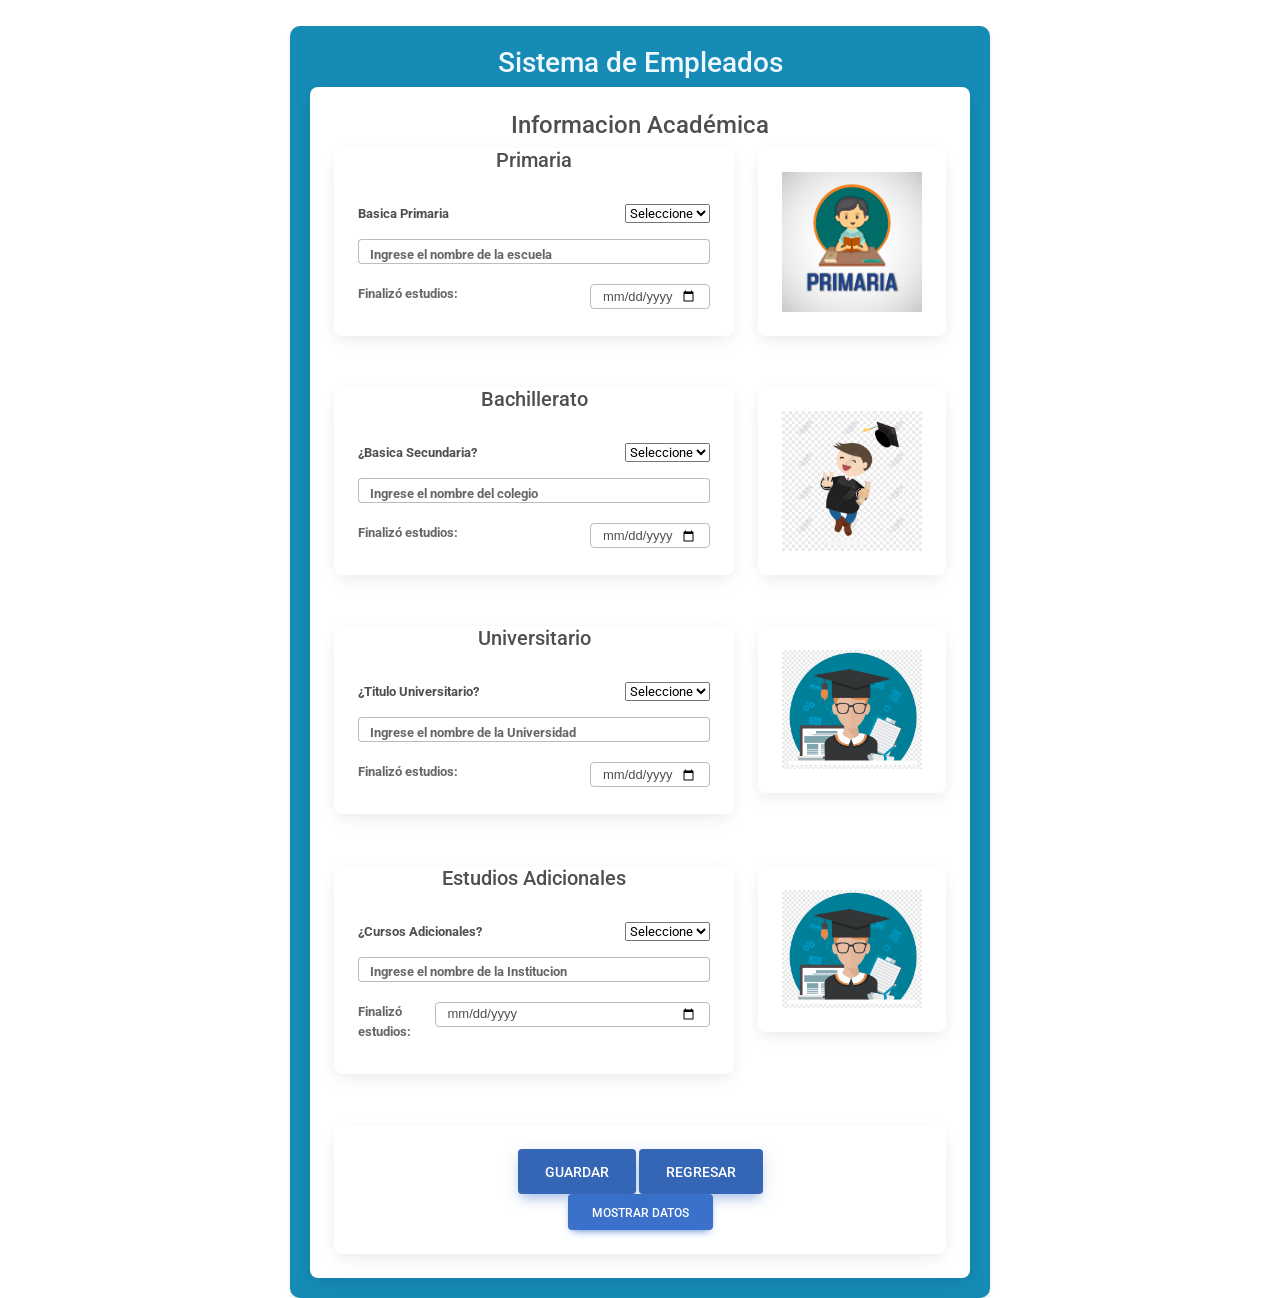
==== commit fd49f5f9: "index alert con datos personales  @lucho" ====
--- a/Opcion1.html
+++ b/Opcion1.html
@@ -34,17 +34,23 @@
               <div class="card" >
                 <h5 align="center">Primaria </h5>
                 <div class="card-body tamaño">
-                  <div class="form-group">
-                    <label for="exampleFormControlSelect1">Nombre de la Institucion</label><br>
-                  </div>
-                  <div class="form-outline">                       
-                    <input type="text" id="nomPriInstitucion" class="form-control" />                       
-                  </div>
-                  <br>
-                  <div class="form-group">
-                    <label class="form-label">Fin de estudios:</label>
-                    <input type="date" id="fechaPriInstitucion" class="form-control custom-input " />
-                  </div>
+                      <div class="form-group">
+                        <label for="exampleFormControlSelect1">Basica Primaria</label>
+                        <select class="custom-select custom-select-lg mb-3">
+                          <option selected>Seleccione </option>
+                          <option value="1">Si</option>
+                          <option value="2">No</option> 
+                        </select>
+                      </div>
+                      <div class="form-outline">                       
+                        <input type="text" id="typeText" class="form-control" />                       
+                        <label class="form-label" for="typeText">Ingrese el nombre de la escuela</label>
+                      </div>
+                      <br>
+                      <div class="form-group">
+                        <label class="form-label">Finalizó estudios:</label>
+                        <input type="date" id="nacimiento" class="form-control custom-input " />
+                      </div>
                       
                      
                 </div>
@@ -68,15 +74,21 @@
                 <h5 align="center">Bachillerato </h5>
                 <div class="card-body tamaño">
                       <div class="form-group">
-                        <label for="exampleFormControlSelect1">Nombre de la Institucion</label><br>
-                      </div>
-                      <div class="form-outline">                       
-                        <input type="text" id="nomSecuInstitucion" class="form-control" />                       
-                      </div>
-                      <br>
-                      <div class="form-group">
-                        <label class="form-label">Fin de estudios:</label>
-                        <input type="date" id="fechaSecuInstitucion" class="form-control custom-input " />
+                        <label for="exampleFormControlSelect1">¿Basica Secundaria?</label>
+                        <select class="custom-select custom-select-lg mb-3">
+                          <option selected>Seleccione </option>
+                          <option value="1">Si</option>
+                          <option value="2">No</option> 
+                        </select>
+                      </div>
+                      <div class="form-outline">                       
+                        <input type="text" id="typeText" class="form-control" />                       
+                        <label class="form-label" for="typeText">Ingrese el nombre del colegio</label>
+                      </div>
+                      <br>
+                      <div class="form-group">
+                        <label class="form-label">Finalizó estudios:</label>
+                        <input type="date" id="nacimiento" class="form-control custom-input " />
                       </div>
                       
                      
@@ -104,20 +116,21 @@
                 <h5 align="center">Universitario </h5>
                 <div class="card-body tamaño">
                       <div class="form-group">
-                        <label for="exampleFormControlSelect1">Titulo Universitario</label>
-                        <select class="custom-select custom-select-lg mb-3" id="tituloUniversitario">
-                          <option selected>Seleccione </option>
-                          <option value="1">Si</option>
-                          <option value="2">No</option> 
-                        </select>
-                      </div>
-                      <div class="form-outline">                       
-                        <input type="text" id="nomTituloUniversitaro" class="form-control" />                       
-                      </div>
-                      <br>
-                      <div class="form-group">
-                        <label class="form-label">Finalizó estudios:</label>
-                        <input type="date" id="fehaTituloUniversitario" class="form-control custom-input " />
+                        <label for="exampleFormControlSelect1">¿Titulo Universitario?</label>
+                        <select class="custom-select custom-select-lg mb-3">
+                          <option selected>Seleccione </option>
+                          <option value="1">Si</option>
+                          <option value="2">No</option> 
+                        </select>
+                      </div>
+                      <div class="form-outline">                       
+                        <input type="text" id="typeText" class="form-control" />                       
+                        <label class="form-label" for="typeText">Ingrese el nombre de la Universidad</label>
+                      </div>
+                      <br>
+                      <div class="form-group">
+                        <label class="form-label">Finalizó estudios:</label>
+                        <input type="date" id="nacimiento" class="form-control custom-input " />
                       </div>
                       
                      
@@ -144,7 +157,7 @@
                 <h5 align="center">Estudios Adicionales </h5>
                 <div class="card-body tamaño">
                       <div class="form-group">
-                        <label for="exampleFormControlSelect1">Cursos Adicionales</label>
+                        <label for="exampleFormControlSelect1">¿Cursos Adicionales?</label>
                         <select class="custom-select custom-select-lg mb-3" id="cursoAdicional">
                           <option selected>Seleccione </option>
                           <option value="1">Si</option>
@@ -153,10 +166,11 @@
                       </div>
                       <div class="form-outline">                       
                         <input type="text" id="adicionalNomInsti" class="form-control" />                       
-                      </div>
-                      <br>
-                      <div class="form-group">
-                        <label class="form-label">Fin de estudios:</label>
+                        <label class="form-label" for="typeText">Ingrese el nombre de la Institucion</label>
+                      </div>
+                      <br>
+                      <div class="form-group">
+                        <label class="form-label">Finalizó estudios:</label>
                         <input type="date" id="adicionalFinEstudio" class="form-control custom-input " />
                       </div>
                       
@@ -178,8 +192,9 @@
            <div class="card">   
             <div class="card-body tamaño" align="center">
               <p> 
-                <a href="#" onclick="mostrarDatos()" class="btn btn-primary btn-lg active" role="button" aria-pressed="true">Guardar</a>
+                <a href="#" class="btn btn-primary btn-lg active" role="button" aria-pressed="true">Guardar</a>
                 <a href="index.html" class="btn btn-primary btn-lg active" role="button" aria-pressed="true">Regresar</a>
+                <button onclick="mostrarDatos()" class="btn btn-primary form-group" id="" type="button"> Mostrar Datos</button>
               </p>
             </div>
           </div>
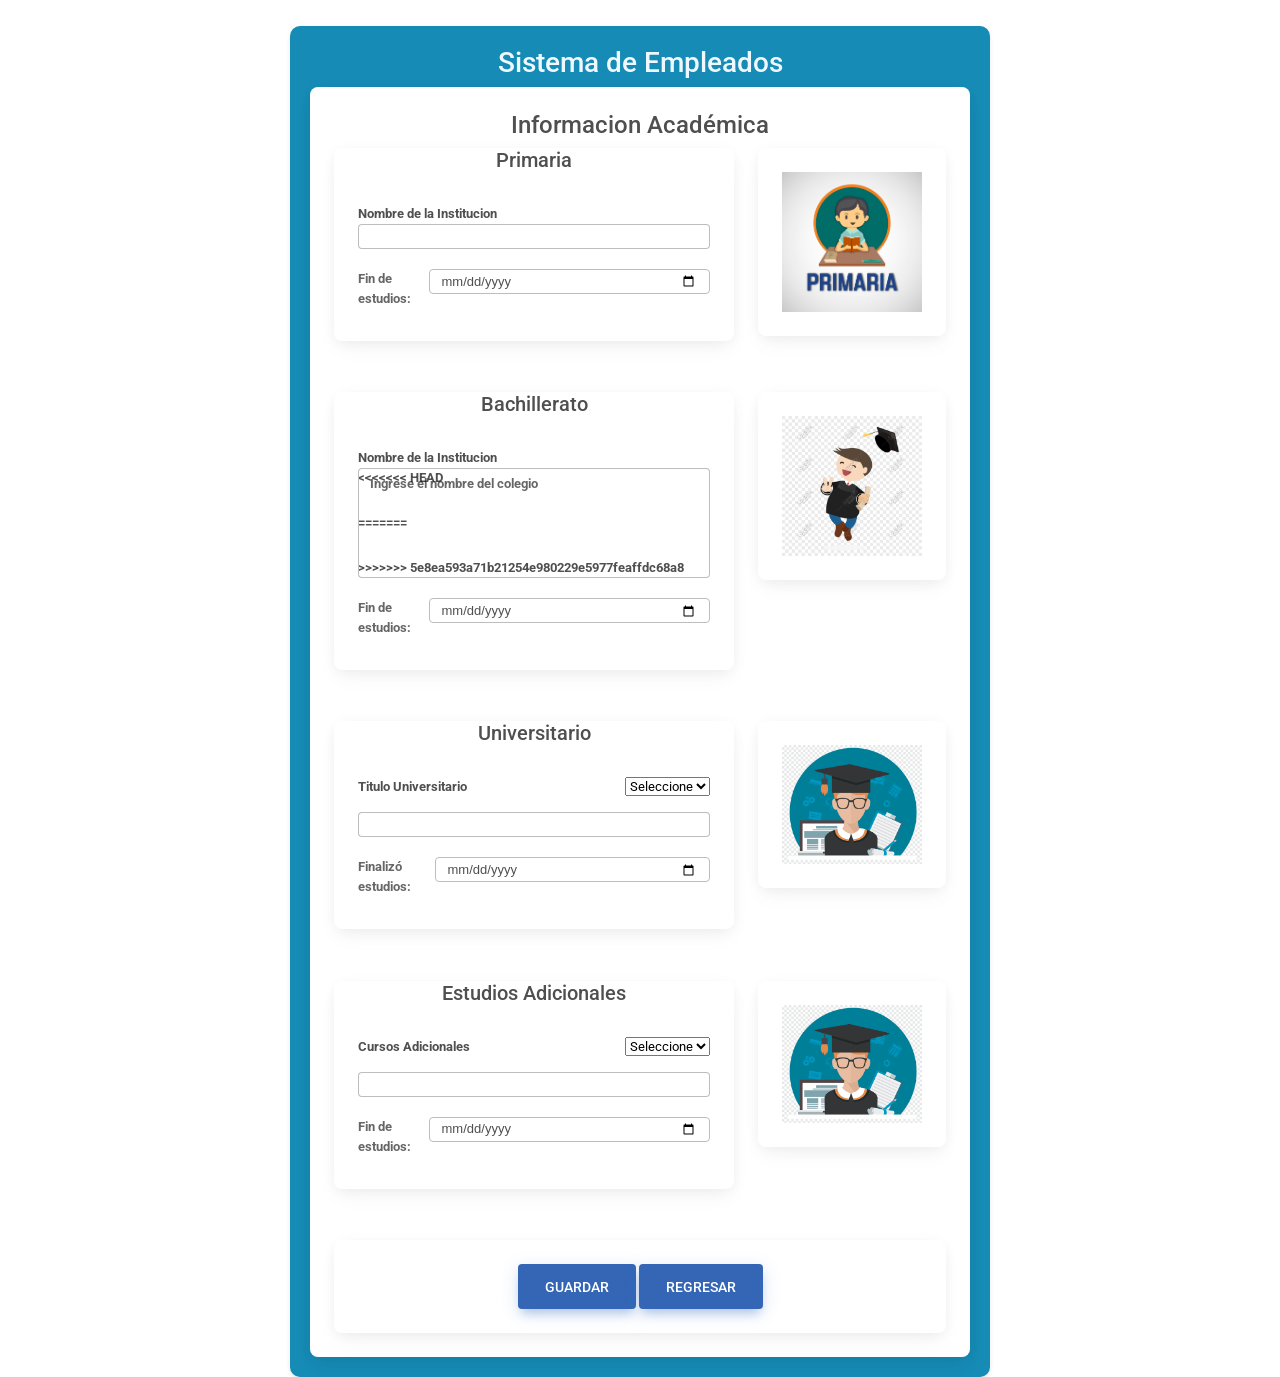
==== commit b3d2d78b: "index alert con datos personales actualizado  @lucho" ====
--- a/Opcion1.html
+++ b/Opcion1.html
@@ -34,78 +34,111 @@
               <div class="card" >
                 <h5 align="center">Primaria </h5>
                 <div class="card-body tamaño">
-                      <div class="form-group">
-                        <label for="exampleFormControlSelect1">Basica Primaria</label>
-                        <select class="custom-select custom-select-lg mb-3">
+                  <div class="form-group">
+                    <label for="exampleFormControlSelect1">Nombre de la Institucion</label><br>
+                  </div>
+                  <div class="form-outline">                       
+                    <input type="text" id="nomPriInstitucion" class="form-control" />                       
+                  </div>
+                  <br>
+                  <div class="form-group">
+                    <label class="form-label">Fin de estudios:</label>
+                    <input type="date" id="fechaPriInstitucion" class="form-control custom-input " />
+                  </div>
+                      
+                     
+                </div>
+              </div>
+            </div>
+            <div class="col-sm-4">
+              <div class="card">
+                <div class="card-body">
+                  <img src="img/Icono-Primaria_Mesa-de-trabajo-1.jpg" alt="">
+                </div>
+              </div>
+            </div>
+          </div>
+          <!--***********************************-->
+          <div class="row">
+          
+            <div class="col-sm-8"> 
+              <br>  
+              <br>          
+              <div class="card">
+                <h5 align="center">Bachillerato </h5>
+                <div class="card-body tamaño">
+                      <div class="form-group">
+                        <label for="exampleFormControlSelect1">Nombre de la Institucion</label><br>
+                      </div>
+                      <div class="form-outline">                       
+<<<<<<< HEAD
+                        <input type="text" id="typeText" class="form-control" />                       
+                        <label class="form-label" for="typeText">Ingrese el nombre del colegio</label>
+=======
+                        <input type="text" id="nomSecuInstitucion" class="form-control" />                       
+>>>>>>> 5e8ea593a71b21254e980229e5977feaffdc68a8
+                      </div>
+                      <br>
+                      <div class="form-group">
+                        <label class="form-label">Fin de estudios:</label>
+                        <input type="date" id="fechaSecuInstitucion" class="form-control custom-input " />
+                      </div>
+                      
+                     
+                </div>
+              </div>
+            </div>
+            <div class="col-sm-4">
+              <br>
+              <br>
+              
+              <div class="card">
+                <div class="card-body">
+                  <img src="img/1cd89105aff262eeaf6dae60607762f7.png_wh860.png" alt="">
+                </div>
+              </div>
+            </div>
+          </div>
+          <!--***********************************-->
+          <div class="row">
+          
+            <div class="col-sm-8"> 
+              <br> 
+              <br>           
+              <div class="card">
+                <h5 align="center">Universitario </h5>
+                <div class="card-body tamaño">
+                      <div class="form-group">
+                        <label for="exampleFormControlSelect1">Titulo Universitario</label>
+                        <select class="custom-select custom-select-lg mb-3" id="tituloUniversitario">
                           <option selected>Seleccione </option>
                           <option value="1">Si</option>
                           <option value="2">No</option> 
                         </select>
                       </div>
                       <div class="form-outline">                       
-                        <input type="text" id="typeText" class="form-control" />                       
-                        <label class="form-label" for="typeText">Ingrese el nombre de la escuela</label>
+                        <input type="text" id="nomTituloUniversitaro" class="form-control" />                       
                       </div>
                       <br>
                       <div class="form-group">
                         <label class="form-label">Finalizó estudios:</label>
-                        <input type="date" id="nacimiento" class="form-control custom-input " />
-                      </div>
-                      
-                     
-                </div>
-              </div>
-            </div>
-            <div class="col-sm-4">
-              <div class="card">
-                <div class="card-body">
-                  <img src="img/Icono-Primaria_Mesa-de-trabajo-1.jpg" alt="">
-                </div>
-              </div>
-            </div>
-          </div>
-          <!--***********************************-->
-          <div class="row">
-          
-            <div class="col-sm-8"> 
-              <br>  
-              <br>          
-              <div class="card">
-                <h5 align="center">Bachillerato </h5>
-                <div class="card-body tamaño">
-                      <div class="form-group">
-                        <label for="exampleFormControlSelect1">¿Basica Secundaria?</label>
-                        <select class="custom-select custom-select-lg mb-3">
-                          <option selected>Seleccione </option>
-                          <option value="1">Si</option>
-                          <option value="2">No</option> 
-                        </select>
-                      </div>
-                      <div class="form-outline">                       
-                        <input type="text" id="typeText" class="form-control" />                       
-                        <label class="form-label" for="typeText">Ingrese el nombre del colegio</label>
-                      </div>
-                      <br>
-                      <div class="form-group">
-                        <label class="form-label">Finalizó estudios:</label>
-                        <input type="date" id="nacimiento" class="form-control custom-input " />
-                      </div>
-                      
-                     
-                </div>
-              </div>
-            </div>
-            <div class="col-sm-4">
-              <br>
-              <br>
-              
-              <div class="card">
-                <div class="card-body">
-                  <img src="img/1cd89105aff262eeaf6dae60607762f7.png_wh860.png" alt="">
-                </div>
-              </div>
-            </div>
-          </div>
+                        <input type="date" id="fehaTituloUniversitario" class="form-control custom-input " />
+                      </div>
+                      
+                     
+                </div>
+              </div>
+            </div>
+            <div class="col-sm-4">
+              <br> <br>
+              <div class="card">
+                <div class="card-body">
+                  <img src="img/universidad.png" alt="">
+                </div>
+              </div>
+            </div>
+          </div>
+
           <!--***********************************-->
           <div class="row">
           
@@ -113,51 +146,10 @@
               <br> 
               <br>           
               <div class="card">
-                <h5 align="center">Universitario </h5>
-                <div class="card-body tamaño">
-                      <div class="form-group">
-                        <label for="exampleFormControlSelect1">¿Titulo Universitario?</label>
-                        <select class="custom-select custom-select-lg mb-3">
-                          <option selected>Seleccione </option>
-                          <option value="1">Si</option>
-                          <option value="2">No</option> 
-                        </select>
-                      </div>
-                      <div class="form-outline">                       
-                        <input type="text" id="typeText" class="form-control" />                       
-                        <label class="form-label" for="typeText">Ingrese el nombre de la Universidad</label>
-                      </div>
-                      <br>
-                      <div class="form-group">
-                        <label class="form-label">Finalizó estudios:</label>
-                        <input type="date" id="nacimiento" class="form-control custom-input " />
-                      </div>
-                      
-                     
-                </div>
-              </div>
-            </div>
-            <div class="col-sm-4">
-              <br> <br>
-              <div class="card">
-                <div class="card-body">
-                  <img src="img/universidad.png" alt="">
-                </div>
-              </div>
-            </div>
-          </div>
-
-          <!--***********************************-->
-          <div class="row">
-          
-            <div class="col-sm-8"> 
-              <br> 
-              <br>           
-              <div class="card">
                 <h5 align="center">Estudios Adicionales </h5>
                 <div class="card-body tamaño">
                       <div class="form-group">
-                        <label for="exampleFormControlSelect1">¿Cursos Adicionales?</label>
+                        <label for="exampleFormControlSelect1">Cursos Adicionales</label>
                         <select class="custom-select custom-select-lg mb-3" id="cursoAdicional">
                           <option selected>Seleccione </option>
                           <option value="1">Si</option>
@@ -166,11 +158,10 @@
                       </div>
                       <div class="form-outline">                       
                         <input type="text" id="adicionalNomInsti" class="form-control" />                       
-                        <label class="form-label" for="typeText">Ingrese el nombre de la Institucion</label>
                       </div>
                       <br>
                       <div class="form-group">
-                        <label class="form-label">Finalizó estudios:</label>
+                        <label class="form-label">Fin de estudios:</label>
                         <input type="date" id="adicionalFinEstudio" class="form-control custom-input " />
                       </div>
                       
@@ -192,9 +183,8 @@
            <div class="card">   
             <div class="card-body tamaño" align="center">
               <p> 
-                <a href="#" class="btn btn-primary btn-lg active" role="button" aria-pressed="true">Guardar</a>
+                <a href="#" onclick="mostrarDatos()" class="btn btn-primary btn-lg active" role="button" aria-pressed="true">Guardar</a>
                 <a href="index.html" class="btn btn-primary btn-lg active" role="button" aria-pressed="true">Regresar</a>
-                <button onclick="mostrarDatos()" class="btn btn-primary form-group" id="" type="button"> Mostrar Datos</button>
               </p>
             </div>
           </div>
